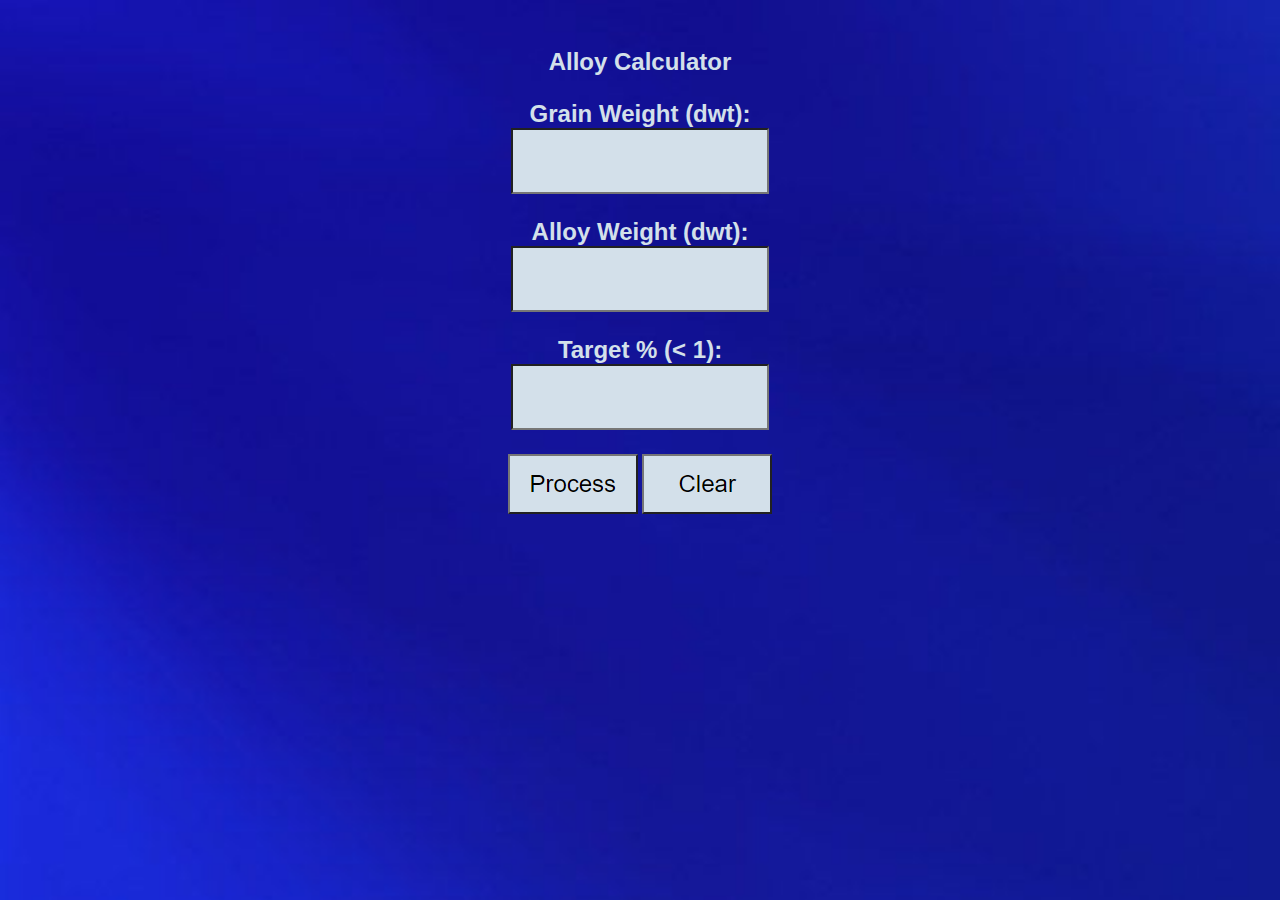
==== index.html @ a551c5c7 "Add files via upload" ====
<!DOCTYPE html>
<html>
    <head>
        <title>Alloy Calculator</title>
        <link rel="stylesheet" type="text/css" href="alloy.css">
        <meta name="viewport" content="width=device-width, initial-scale=1.0">
        <script src="alloy.js"></script>
    </head>
    <body style="text-align: center;">
        <div id="content">
            <h3>Alloy Calculator</h3>
            <label>Grain Weight (dwt):</label>
            <input onkeypress="pressEnter(event)" type="number" min=0 max=10000 step="0.001" id="grain"/>
            <label>Alloy Weight (dwt):</label>
            <input onkeypress="pressEnter(event)" type="number" min=0 max=10000 step="0.001" id="alloy"/>
            <label>Target % (< 1):</label>
            <input onkeypress="pressEnter(event)" type="number" min=0 max=10000 step="0.001" id="percent"/>
            <img src="process_button.png" id="button" onclick="process()">
            <img src="clear_button.png" id="clear" onclick="clearFields()">
        </div>
    </body>
</html>
---- alloy.css ----
html {
    background-image: url("blue.jpg");
    background-repeat: no-repeat;
    background-size: 300%;
    font-family: arial;
}
body {
    color: #d3e0ea;
    padding: 1em;
}
#content {
    width: 312px;
    height: 567px;
    margin-right: auto;
    margin-left: auto;
}
h3 {
    color: #d3e0ea;
    font-size: 1.5em;
}
label{
    font-size: 1.5em;
    font-weight: bold;
    margin-bottom: .2em;
}
input, select {
    width: 250px;
    height: 60px;
    margin-bottom: .5em;
    font-size: 3em;
    background-color: #d3e0ea;
    color: #154fb9;
    text-align: center;
}
input:focus {
    outline: #d3e0e1 solid 2px;
}
img {
    width: 130px;
    height: 60px;
}
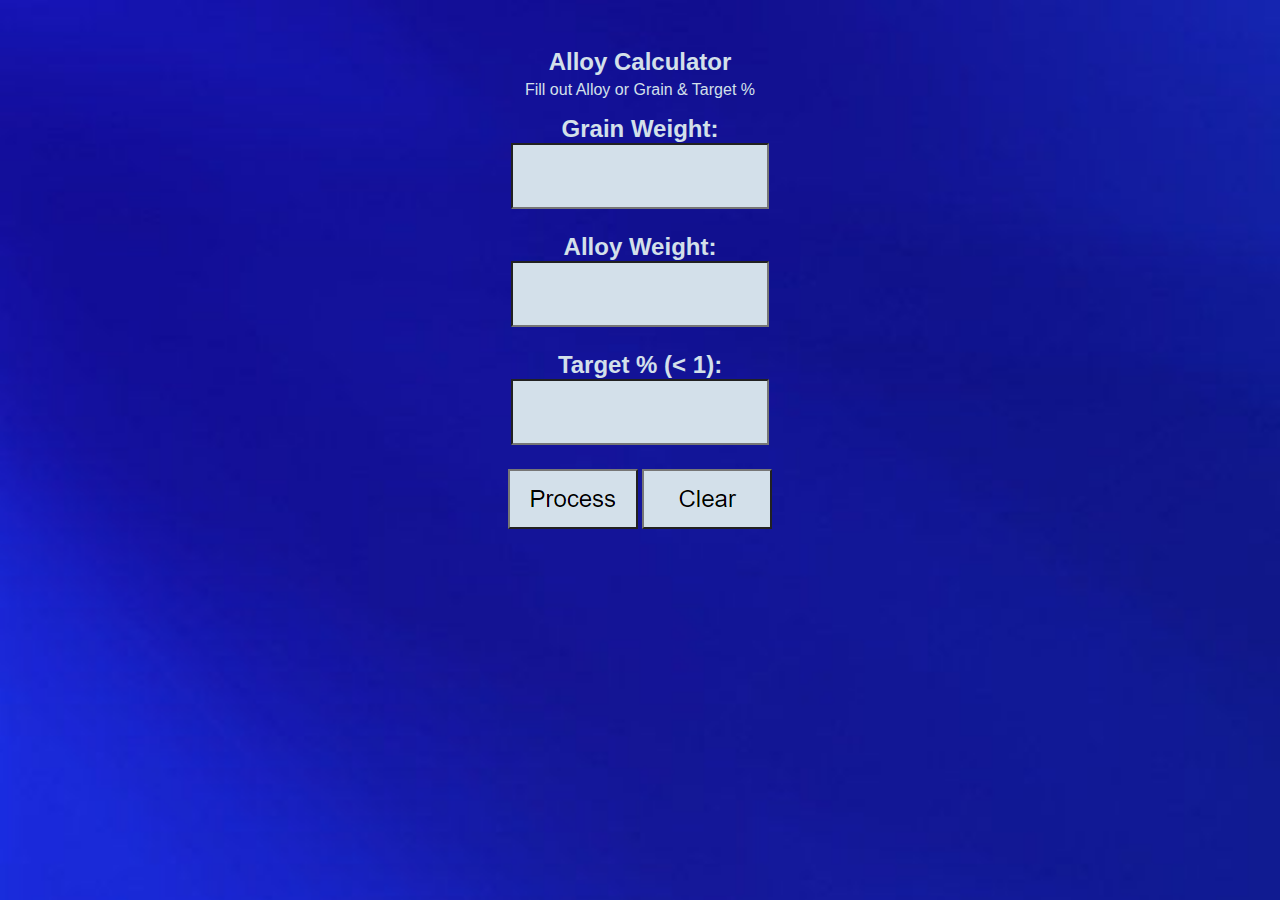
==== commit 1cdaab3e: "Add files via upload" ====
--- a/index.html
+++ b/index.html
@@ -9,9 +9,10 @@
     <body style="text-align: center;">
         <div id="content">
             <h3>Alloy Calculator</h3>
-            <label>Grain Weight (dwt):</label>
+            <p>Fill out Alloy or Grain & Target %</p>
+            <label>Grain Weight:</label>
             <input onkeypress="pressEnter(event)" type="number" min=0 max=10000 step="0.001" id="grain"/>
-            <label>Alloy Weight (dwt):</label>
+            <label>Alloy Weight:</label>
             <input onkeypress="pressEnter(event)" type="number" min=0 max=10000 step="0.001" id="alloy"/>
             <label>Target % (< 1):</label>
             <input onkeypress="pressEnter(event)" type="number" min=0 max=10000 step="0.001" id="percent"/>
--- a/alloy.css
+++ b/alloy.css
@@ -17,6 +17,10 @@
 h3 {
     color: #d3e0ea;
     font-size: 1.5em;
+    margin-bottom: 5px;
+}
+P {
+    margin-top: 5px;
 }
 label{
     font-size: 1.5em;
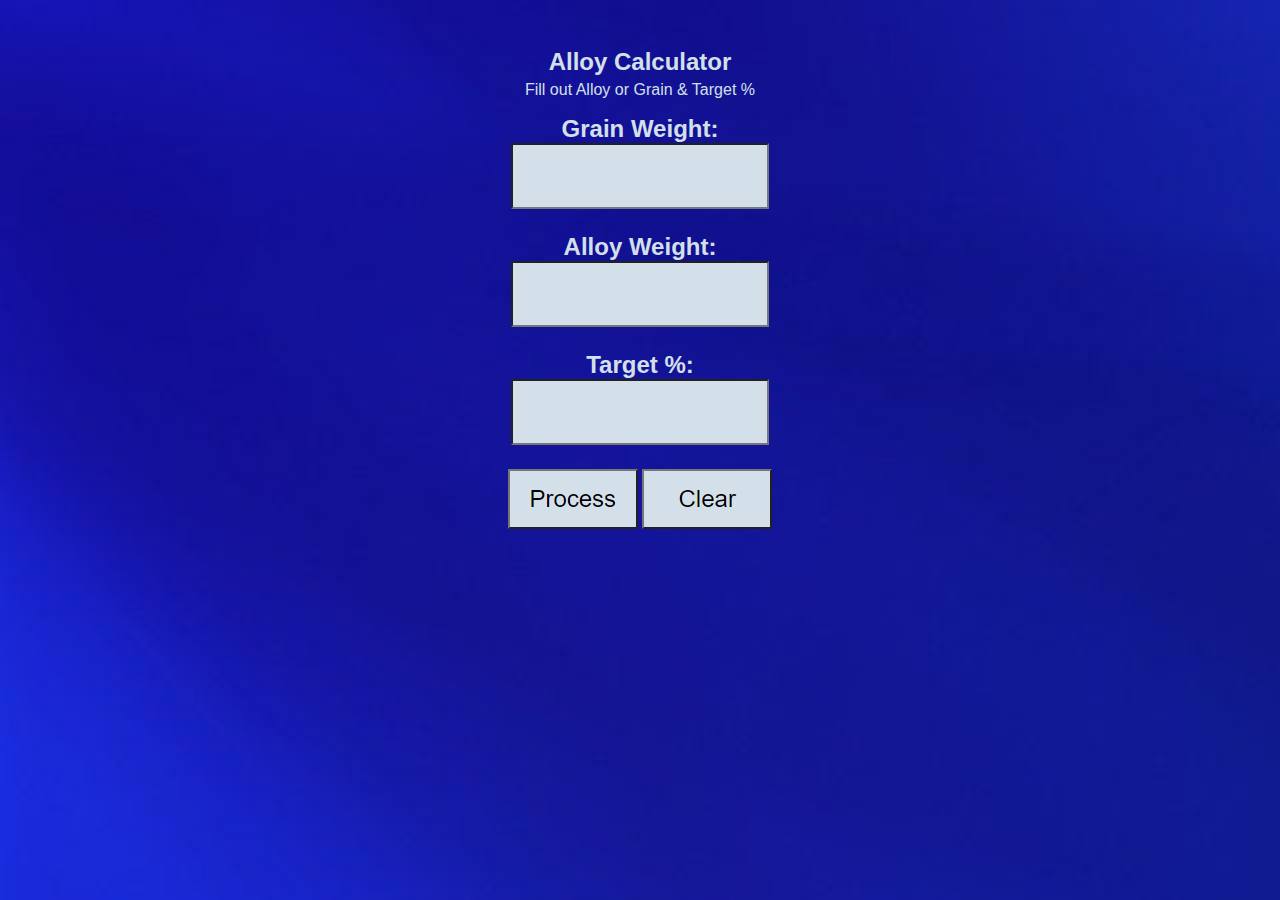
==== commit 3075a311: "Update index.html" ====
--- a/index.html
+++ b/index.html
@@ -14,7 +14,7 @@
             <input onkeypress="pressEnter(event)" type="number" min=0 max=10000 step="0.001" id="grain"/>
             <label>Alloy Weight:</label>
             <input onkeypress="pressEnter(event)" type="number" min=0 max=10000 step="0.001" id="alloy"/>
-            <label>Target % (< 1):</label>
+            <label>Target %:</label>
             <input onkeypress="pressEnter(event)" type="number" min=0 max=10000 step="0.001" id="percent"/>
             <img src="process_button.png" id="button" onclick="process()">
             <img src="clear_button.png" id="clear" onclick="clearFields()">
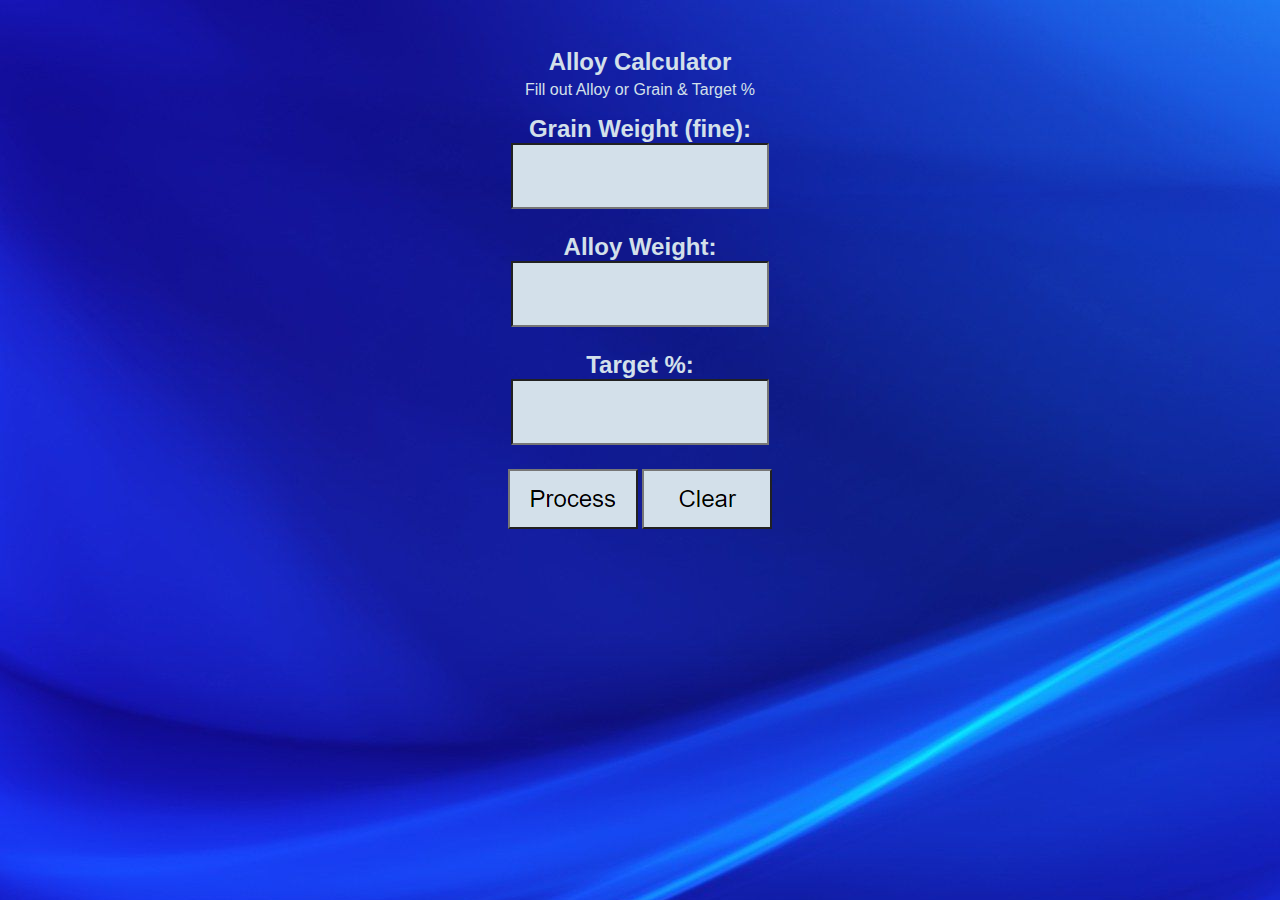
==== commit 3e31c69a: "Update index.html" ====
--- a/index.html
+++ b/index.html
@@ -10,7 +10,7 @@
         <div id="content">
             <h3>Alloy Calculator</h3>
             <p>Fill out Alloy or Grain & Target %</p>
-            <label>Grain Weight:</label>
+            <label>Grain Weight (fine):</label>
             <input onkeypress="pressEnter(event)" type="number" min=0 max=10000 step="0.001" id="grain"/>
             <label>Alloy Weight:</label>
             <input onkeypress="pressEnter(event)" type="number" min=0 max=10000 step="0.001" id="alloy"/>
--- a/alloy.css
+++ b/alloy.css
@@ -1,7 +1,6 @@
 html {
     background-image: url("blue.jpg");
     background-repeat: no-repeat;
-    background-size: 300%;
     font-family: arial;
 }
 body {
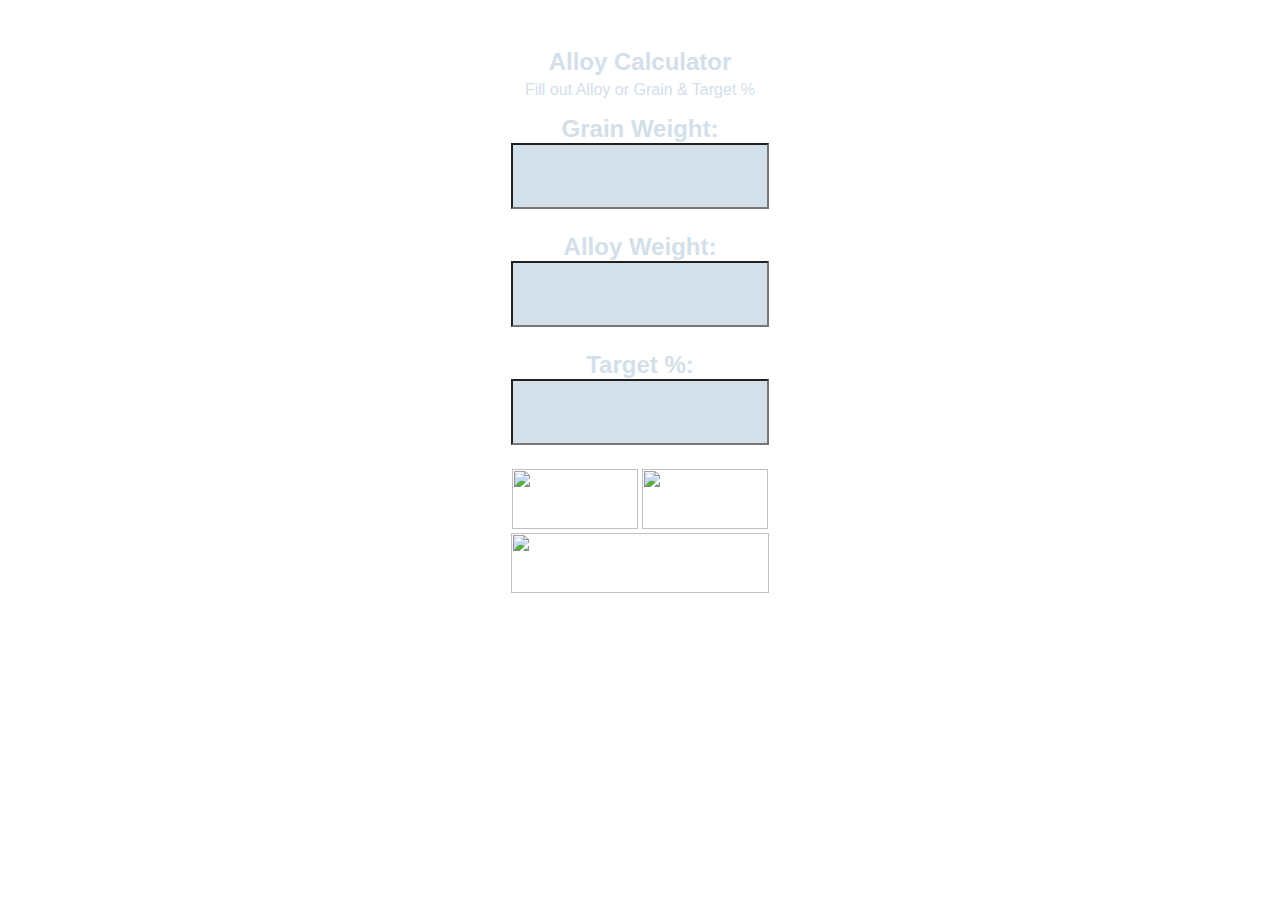
==== commit 4caae210: "Add files via upload" ====
--- a/index.html
+++ b/index.html
@@ -10,14 +10,15 @@
         <div id="content">
             <h3>Alloy Calculator</h3>
             <p>Fill out Alloy or Grain & Target %</p>
-            <label>Grain Weight (fine):</label>
-            <input onkeypress="pressEnter(event)" type="number" min=0 max=10000 step="0.001" id="grain"/>
+            <label>Grain Weight:</label>
+            <input onkeypress="pressEnterIndex(event)" type="number" min=0 max=10000 step="0.001" id="grain"/>
             <label>Alloy Weight:</label>
-            <input onkeypress="pressEnter(event)" type="number" min=0 max=10000 step="0.001" id="alloy"/>
+            <input onkeypress="pressEnterIndex(event)" type="number" min=0 max=10000 step="0.001" id="alloy"/>
             <label>Target %:</label>
-            <input onkeypress="pressEnter(event)" type="number" min=0 max=10000 step="0.001" id="percent"/>
-            <img src="process_button.png" id="button" onclick="process()">
-            <img src="clear_button.png" id="clear" onclick="clearFields()">
+            <input onkeypress="pressEnterIndex(event)" type="number" min=0 max=10000 step="0.001" id="percent"/>
+            <img src="images/process_button.png" id="button" onclick="processIndex()">
+            <img src="images/clear_button.png" id="clear" onclick="clearFields()">
+            <a href="mixer.html"><img src="images/to_mixer.png" id="back"></a>
         </div>
     </body>
 </html>
--- a/alloy.css
+++ b/alloy.css
@@ -1,15 +1,15 @@
 html {
-    background-image: url("blue.jpg");
+    background-image: url("images/blue.jpg");
     background-repeat: no-repeat;
     font-family: arial;
 }
 body {
     color: #d3e0ea;
     padding: 1em;
+    text-align: center;
 }
 #content {
     width: 312px;
-    height: 567px;
     margin-right: auto;
     margin-left: auto;
 }
@@ -39,6 +39,9 @@
     outline: #d3e0e1 solid 2px;
 }
 img {
-    width: 130px;
+    width: 126px;
     height: 60px;
+}
+#back {
+    width: 258px;
 }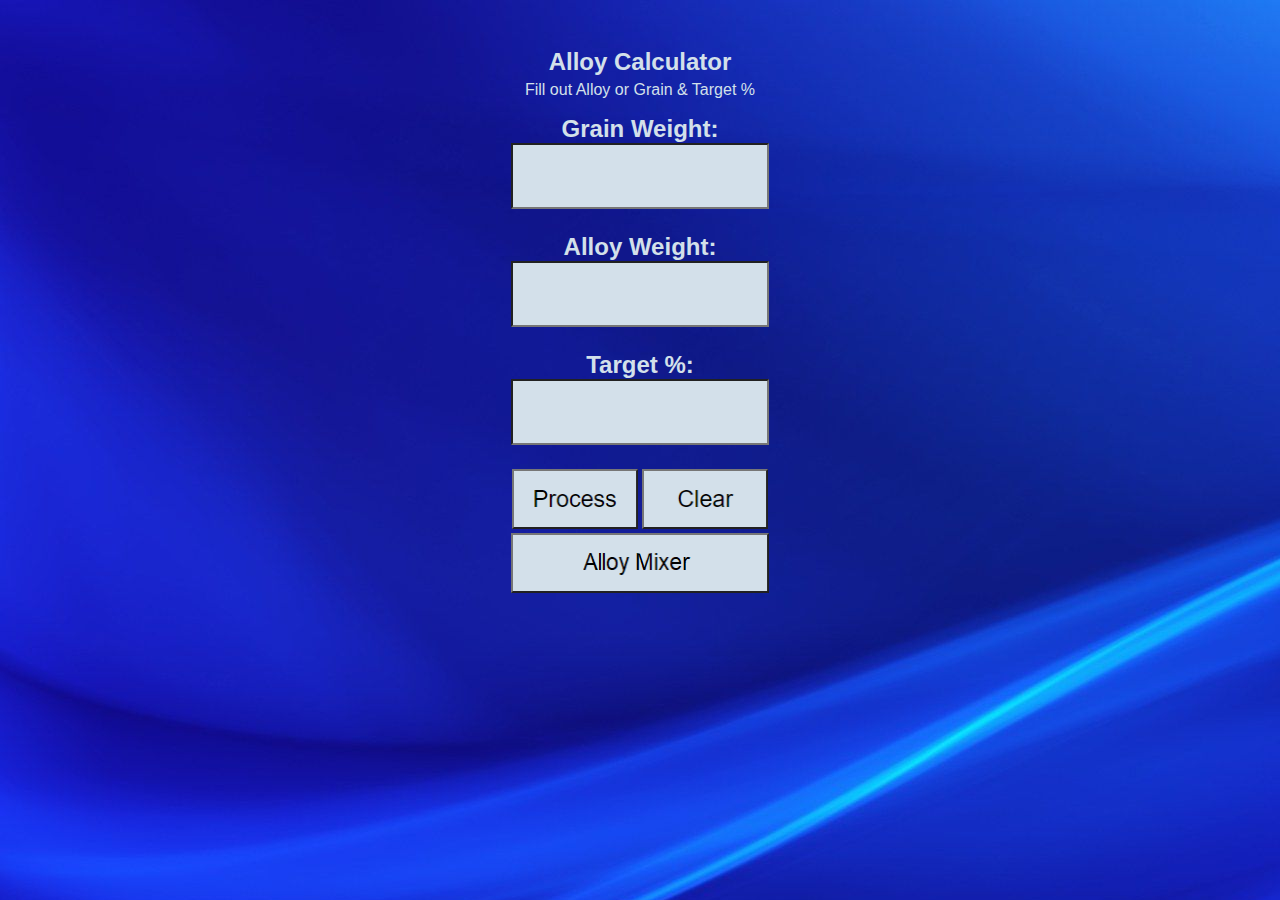
==== commit bf32491c: "Add files via upload" ====
--- a/index.html
+++ b/index.html
@@ -18,7 +18,7 @@
             <input onkeypress="pressEnterIndex(event)" type="number" min=0 max=10000 step="0.001" id="percent"/>
             <img src="images/process_button.png" id="button" onclick="processIndex()">
             <img src="images/clear_button.png" id="clear" onclick="clearFields()">
-            <a href="mixer.html"><img src="images/to_mixer.png" id="back"></a>
+            <a href="mixer.html"><img src="./images/to_mixer.png" id="back"></a>
         </div>
     </body>
 </html>
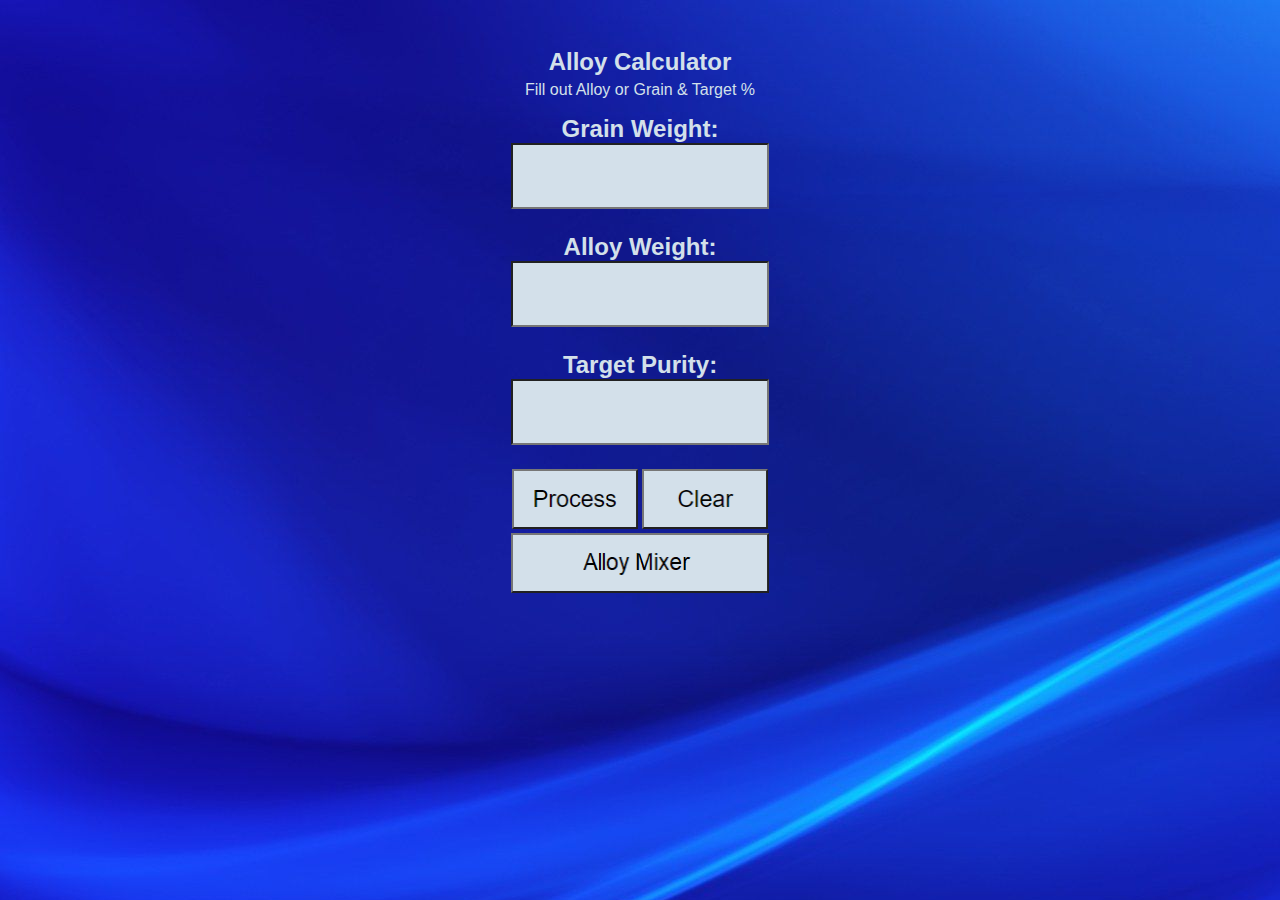
==== commit 5518ff73: "Add files via upload" ====
--- a/index.html
+++ b/index.html
@@ -14,7 +14,7 @@
             <input onkeypress="pressEnterIndex(event)" type="number" min=0 max=10000 step="0.001" id="grain"/>
             <label>Alloy Weight:</label>
             <input onkeypress="pressEnterIndex(event)" type="number" min=0 max=10000 step="0.001" id="alloy"/>
-            <label>Target %:</label>
+            <label>Target Purity:</label>
             <input onkeypress="pressEnterIndex(event)" type="number" min=0 max=10000 step="0.001" id="percent"/>
             <img src="images/process_button.png" id="button" onclick="processIndex()">
             <img src="images/clear_button.png" id="clear" onclick="clearFields()">
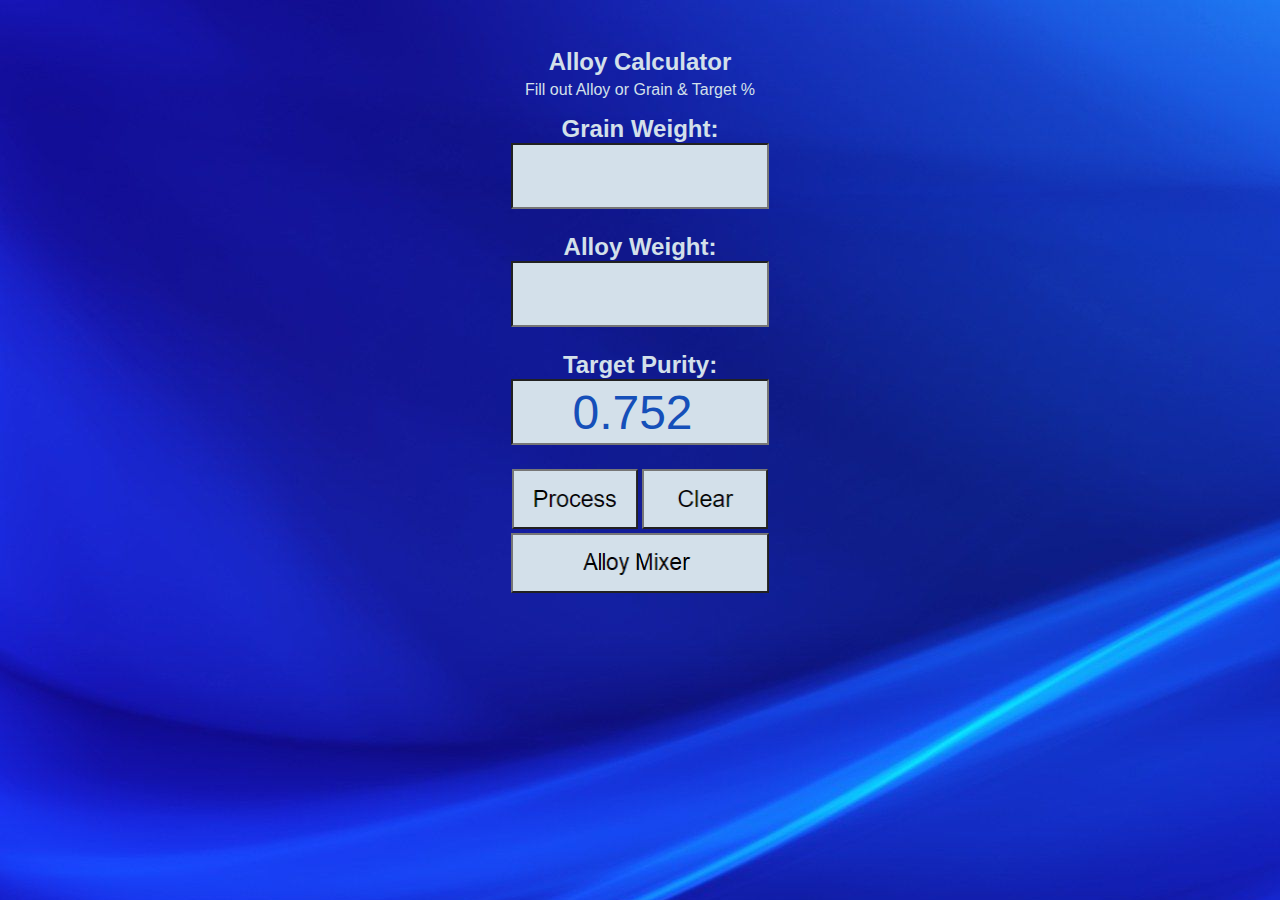
==== commit 9c4475e1: "Add files via upload" ====
--- a/index.html
+++ b/index.html
@@ -15,7 +15,7 @@
             <label>Alloy Weight:</label>
             <input onkeypress="pressEnterIndex(event)" type="number" min=0 max=10000 step="0.001" id="alloy"/>
             <label>Target Purity:</label>
-            <input onkeypress="pressEnterIndex(event)" type="number" min=0 max=10000 step="0.001" id="percent"/>
+            <input value="0.752" onkeypress="pressEnterIndex(event)" type="number" min=0 max=10000 step="0.001" id="percent"/>
             <img src="images/process_button.png" id="button" onclick="processIndex()">
             <img src="images/clear_button.png" id="clear" onclick="clearFields()">
             <a href="mixer.html"><img src="./images/to_mixer.png" id="back"></a>
